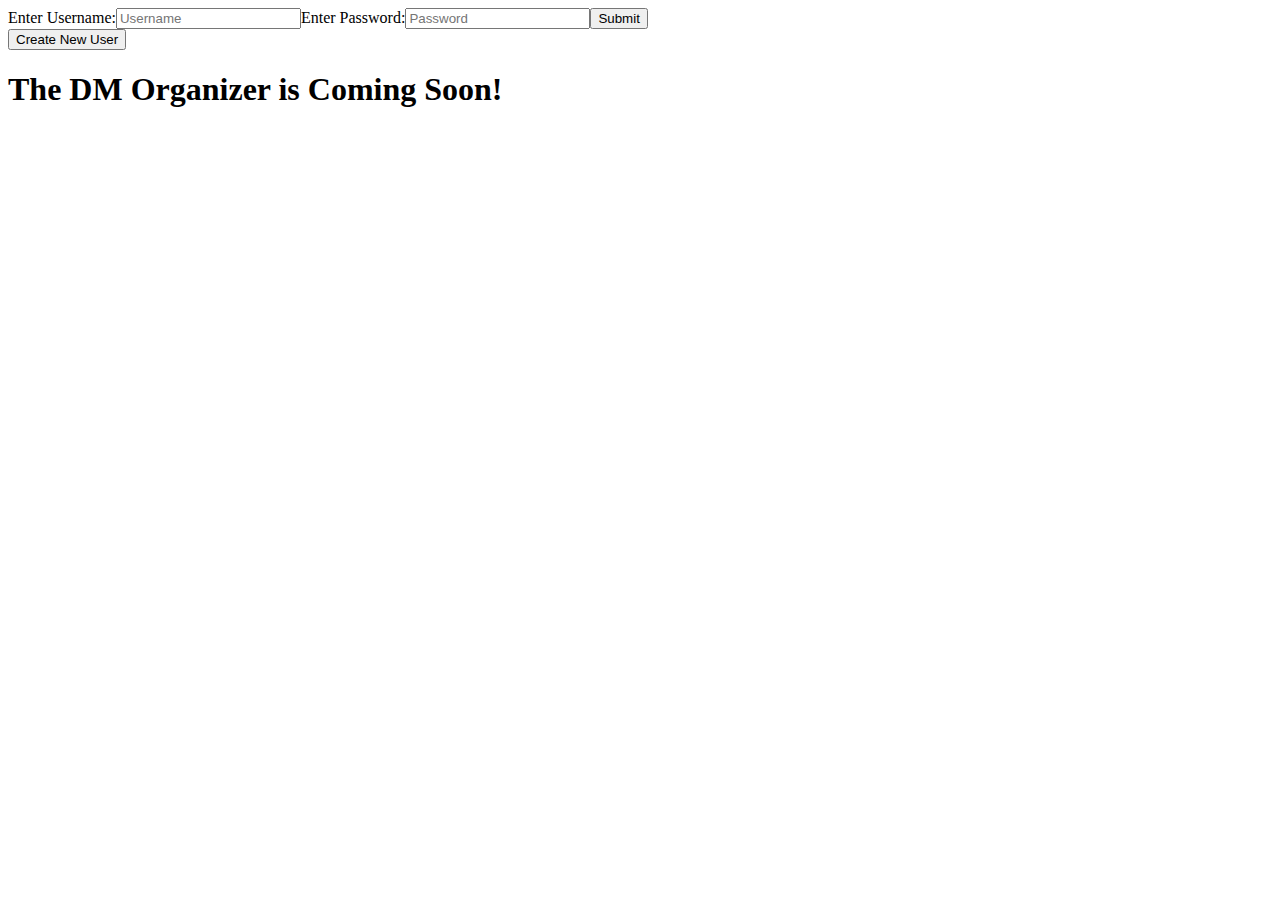
==== index.html @ e8d95a5f "condensed all pages into one page. JS now dynamically renders the sign in and create new user forms" ====
<!DOCTYPE html>
<html lang="en">
<head>
  <meta charset="UTF-8">
  <title>The DM Organzier</title>
  <script src="resources/JS/log-in.js" defer></script>
  <link rel="stylesheet" href = "resources/CSS/log-in.css">
</head>
<body>
  
<div id="topOfPage"></div>
  
<h1>The DM Organizer is Coming Soon!</h1>

</body>
</html>
---- resources/CSS/log-in.css ----
#loginForm{
  
}
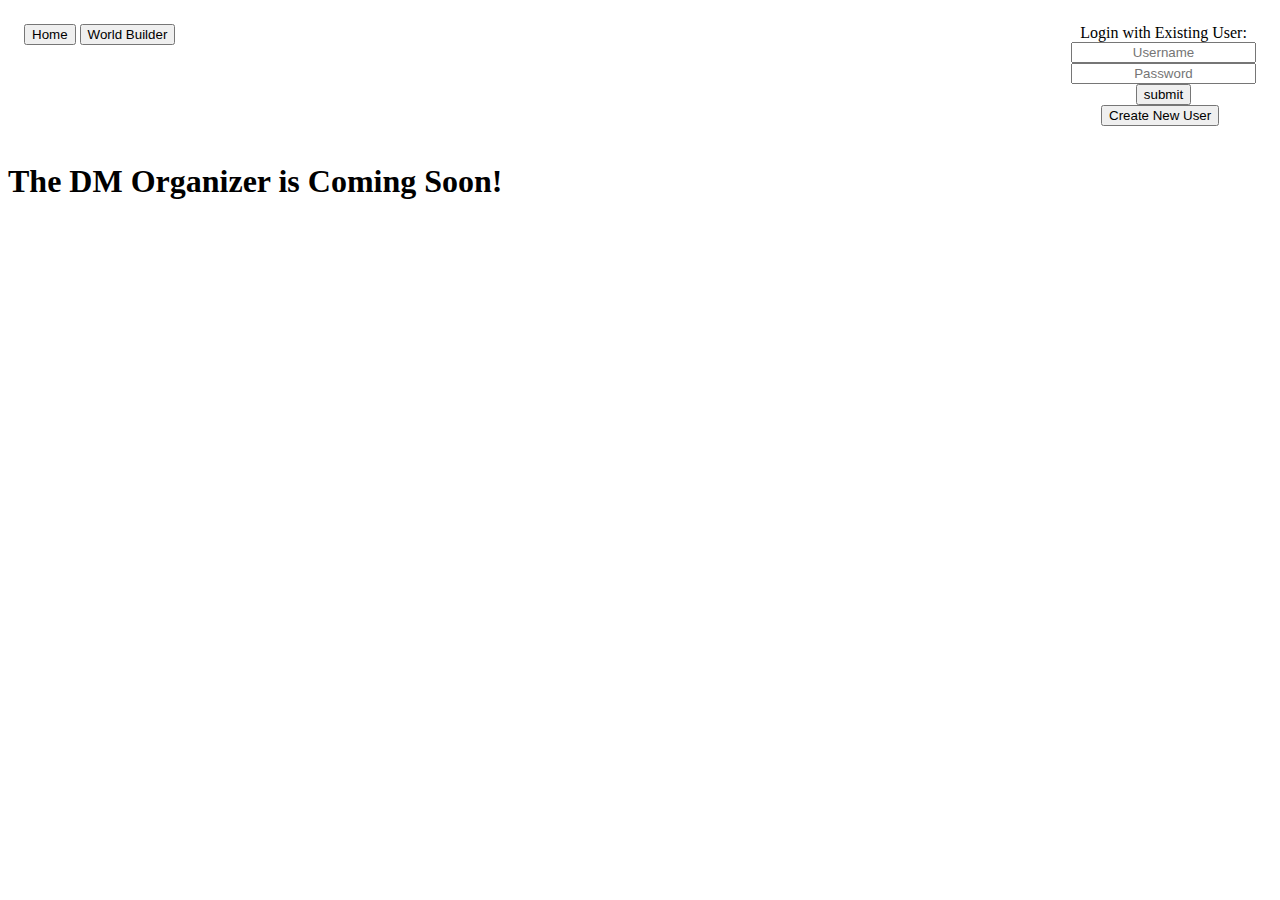
==== commit 35bad279: "added a pop up modal that will have all campaigns of a user. added 2nd modal where you will be able " ====
--- a/index.html
+++ b/index.html
@@ -3,12 +3,20 @@
 <head>
   <meta charset="UTF-8">
   <title>The DM Organzier</title>
-  <script src="resources/JS/log-in.js" defer></script>
+  <script src="resources/JS/nav_bar_log-in.js" defer></script>
+  <script src="resources/JS/app.js" defer></script>
+  <link rel="stylesheet" href = "resources/CSS/app.css">
   <link rel="stylesheet" href = "resources/CSS/log-in.css">
 </head>
 <body>
   
-<div id="topOfPage"></div>
+<div id="topOfPage">
+  <nav id = "navBar">
+    <button className="navButtons">Home</button>
+    <button id = "worldBuilderButton" className="navButtons">World Builder</button>
+  </nav>
+  <div id = "topRightOfPage"></div>
+</div>
   
 <h1>The DM Organizer is Coming Soon!</h1>
 
--- a/resources/CSS/app.css
+++ b/resources/CSS/app.css
@@ -0,0 +1,60 @@
+#topOfPage{
+  display: flex;
+  justify-content: space-between;
+}
+
+.modal {
+  position: fixed;
+  left: 0;
+  top: 0;
+  width: 100%;
+  height: 100%;
+  background-color: rgba(0, 0, 0, 0.5);
+  opacity: 0;
+  visibility: hidden;
+  transform: scale(1.1);
+  transition: visibility 0s linear 0.25s, opacity 0.25s 0s, transform 0.25s;
+}
+
+.modal-content {
+  position: absolute;
+  top: 50%;
+  left: 50%;
+  transform: translate(-50%, -50%);
+  background-color: white;
+  padding: 1rem 1.5rem;
+  width: 60rem;
+  height: 40rem;
+  border-radius: 0.5rem;
+}
+
+.new-campaign-modal-content {
+  position: absolute;
+  top: 50%;
+  left: 50%;
+  transform: translate(-50%, -50%);
+  background-color: white;
+  padding: 1rem 1.5rem;
+  width: 30rem;
+  height: 20rem;
+  border-radius: 0.5rem;
+}
+
+.close-button {
+  float: right;
+  width: 1.5rem;
+  line-height: 1.5rem;
+  text-align: center;
+  cursor: pointer;
+  border-radius: 0.25rem;
+  background-color: lightgray;
+}
+.close-button:hover {
+  background-color: darkgray;
+}
+.show-modal {
+  opacity: 1;
+  visibility: visible;
+  transform: scale(1.0);
+  transition: visibility 0s linear 0s, opacity 0.25s 0s, transform 0.25s;
+}
--- a/resources/CSS/log-in.css
+++ b/resources/CSS/log-in.css
@@ -1,3 +1,32 @@
+::-webkit-input-placeholder {
+  text-align: center;
+}
+
+#topOfPage{
+  
+  padding: 1rem;
+}
+
 #loginForm{
-  
+  display: flex;
+  flex-direction: column;
+  width: fit-content;
+  align-items: center;
+}
+
+#createNewUserButton{
+  position: relative;
+  left: 30px;
+}
+
+#newUserForm{
+  display: flex;
+  flex-direction: column;
+  width: fit-content;
+  align-items: center;
+}
+
+#cancelCreateNewUserButton{
+  position: relative;
+  left: 45px;
 }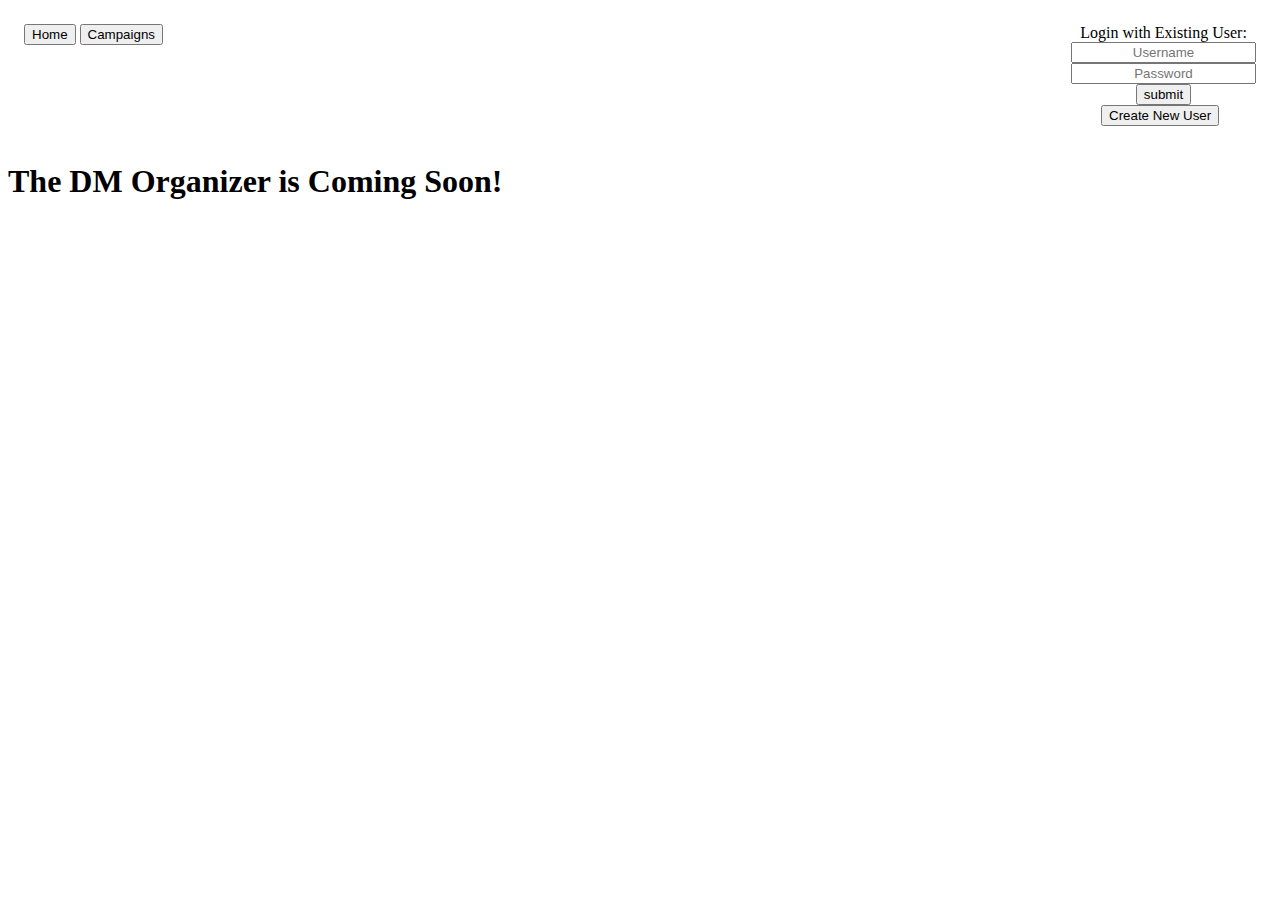
==== commit 501738bf: "added a modal that shows the current cards in a campaign" ====
--- a/index.html
+++ b/index.html
@@ -4,6 +4,8 @@
   <meta charset="UTF-8">
   <title>The DM Organzier</title>
   <script src="resources/JS/nav_bar_log-in.js" defer></script>
+  <script src="resources/JS/campaign_cards.js" defer></script>
+  <script src="resources/JS/cards_in_campaign.js" defer></script>
   <script src="resources/JS/app.js" defer></script>
   <link rel="stylesheet" href = "resources/CSS/app.css">
   <link rel="stylesheet" href = "resources/CSS/log-in.css">
@@ -13,7 +15,7 @@
 <div id="topOfPage">
   <nav id = "navBar">
     <button className="navButtons">Home</button>
-    <button id = "worldBuilderButton" className="navButtons">World Builder</button>
+    <button id = "worldBuilderButton" className="navButtons">Campaigns</button>
   </nav>
   <div id = "topRightOfPage"></div>
 </div>
--- a/resources/CSS/app.css
+++ b/resources/CSS/app.css
@@ -26,6 +26,15 @@
   width: 60rem;
   height: 40rem;
   border-radius: 0.5rem;
+  overflow-x: hidden; 
+  overflow-x: auto; 
+}
+
+#modalCampaignCards{
+  display: grid;
+  grid-template-columns: auto auto auto;
+  grid-gap: 50px 100px;
+  margin-top: 2rem;
 }
 
 .new-campaign-modal-content {
@@ -58,3 +67,57 @@
   transform: scale(1.0);
   transition: visibility 0s linear 0s, opacity 0.25s 0s, transform 0.25s;
 }
+
+#campaignCard{
+  width: 15rem;
+  background-color:rgb(238, 238, 238);
+  border-radius: 8px;
+}
+
+#campaignImage{
+  width: inherit;
+}
+
+#campaignTitle{
+  display: flex;
+  justify-content: space-evenly;
+  font-size: 30px;
+  margin-bottom: -6px;
+}
+
+#modalCardContainer{
+  display: grid;
+  grid-template-columns: auto auto auto auto;
+  grid-gap: 20px 20px;
+  margin-top: 2rem;
+  justify-content: center;
+}
+
+#cardContainer{
+  width: 220px;
+  height: 340px;
+  background-image: url("../images/blankCardBackground.jpg");
+  border-radius: 8px;
+  background-position: center;
+  background-size: cover;
+}
+
+#cardName{
+  justify-content: center;
+    display: flex;
+    padding-top: 3px;
+    margin-bottom: 4px;
+}
+
+#cardImage{
+  padding-left: 10px;
+  width: 200px;
+  height: 147px;
+}
+
+#shortDescription{
+  padding-left: 12px;
+  padding-top: 5px;
+  width: 195px;
+  height: 90px;
+}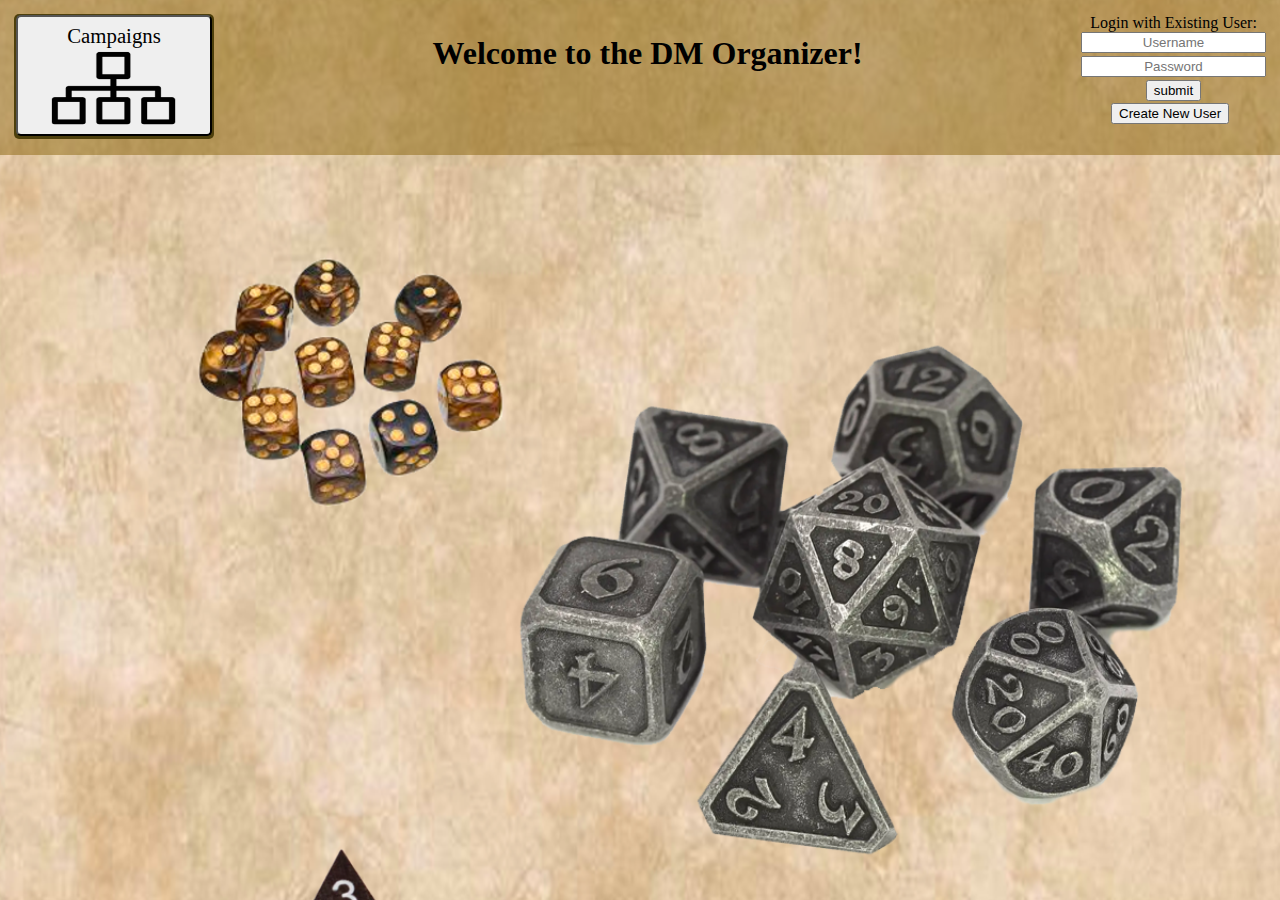
==== commit 32608ff9: "added an edit button to show card" ====
--- a/index.html
+++ b/index.html
@@ -6,6 +6,8 @@
   <script src="resources/JS/nav_bar_log-in.js" defer></script>
   <script src="resources/JS/campaign_cards.js" defer></script>
   <script src="resources/JS/cards_in_campaign.js" defer></script>
+  <script src="resources/JS/cards_in_campaign.js" defer></script>
+  <script src="resources/JS/show_card.js" defer></script>
   <script src="resources/JS/app.js" defer></script>
   <link rel="stylesheet" href = "resources/CSS/app.css">
   <link rel="stylesheet" href = "resources/CSS/log-in.css">
@@ -14,13 +16,14 @@
   
 <div id="topOfPage">
   <nav id = "navBar">
-    <button className="navButtons">Home</button>
-    <button id = "worldBuilderButton" className="navButtons">Campaigns</button>
+    <button id = "worldBuilderButton" className="navButtons">Campaigns
+      <img id ="campaignButtonImage" src="./resources/images/campaignsIcon.png" >
+    </button>
   </nav>
+  <h1>Welcome to the DM Organizer!</h1>
   <div id = "topRightOfPage"></div>
 </div>
   
-<h1>The DM Organizer is Coming Soon!</h1>
 
 </body>
 </html>--- a/resources/CSS/app.css
+++ b/resources/CSS/app.css
@@ -1,3 +1,18 @@
+body{
+  background-image: URL(https://bhf-cdn.azureedge.net/bhf-blob-prod/0008985_willow-ale-faux-parchment-texture_600.jpeg);
+  background-image: URL(../images/splashPAgeOverlay.png);
+  background-size: cover;
+}
+
+input{
+margin-bottom: 3px;
+}
+
+h1{
+  display: flex; 
+  justify-content: center;
+}
+
 #topOfPage{
   display: flex;
   justify-content: space-between;
@@ -13,7 +28,7 @@
   opacity: 0;
   visibility: hidden;
   transform: scale(1.1);
-  transition: visibility 0s linear 0.25s, opacity 0.25s 0s, transform 0.25s;
+  transition: visibility .25s linear 0.25s, opacity 0.25s 0s, transform 0.25s;
 }
 
 .modal-content {
@@ -65,24 +80,29 @@
   opacity: 1;
   visibility: visible;
   transform: scale(1.0);
-  transition: visibility 0s linear 0s, opacity 0.25s 0s, transform 0.25s;
-}
-
-#campaignCard{
+  transition: visibility .25s linear 0s, opacity 0.25s 0s, transform 0.25s;
+}
+
+.campaignCard{
   width: 15rem;
   background-color:rgb(238, 238, 238);
   border-radius: 8px;
 }
 
+.campaignCard:hover{
+  transform: scale(1.1);
+  box-shadow: 0 16px 32px 0 rgba(0,0,0,0.2);
+}
+
 #campaignImage{
   width: inherit;
 }
 
 #campaignTitle{
   display: flex;
-  justify-content: space-evenly;
+  justify-content: center;
   font-size: 30px;
-  margin-bottom: -6px;
+  margin: 20px;
 }
 
 #modalCardContainer{
@@ -93,7 +113,7 @@
   justify-content: center;
 }
 
-#cardContainer{
+.cardContainer{
   width: 220px;
   height: 340px;
   background-image: url("../images/blankCardBackground.jpg");
@@ -102,11 +122,16 @@
   background-size: cover;
 }
 
+.cardContainer:hover{
+  transform: scale(1.1);
+  box-shadow: 0 16px 32px 0 rgba(0,0,0,0.2);
+}
+
 #cardName{
   justify-content: center;
-    display: flex;
-    padding-top: 3px;
-    margin-bottom: 4px;
+  display: flex;
+  padding-top: 3px;
+  margin-bottom: 4px;
 }
 
 #cardImage{
@@ -120,4 +145,152 @@
   padding-top: 5px;
   width: 195px;
   height: 90px;
-}+}
+
+#card-modal-content{
+  position: absolute;
+  top: 50%;
+  left: 50%;
+  transform: translate(-50%, -50%);
+  background-color: white;
+  padding: 1rem 1.5rem;
+  width: 40rem;
+  height: 40rem;
+  border-radius: 0.5rem;
+  overflow-x: hidden; 
+  overflow-x: auto; 
+}
+
+#parentCardDiv{
+  display: grid;
+  grid-template-columns: auto auto auto auto auto;
+  grid-gap: 10px 10px;
+  margin-top: 2rem;
+  justify-content: center;
+}
+
+#childCardDiv{
+  display: grid;
+  grid-template-columns: auto auto auto auto auto;
+  grid-gap: 10px 10px;
+  margin-top: 2rem;
+  justify-content: center;
+}
+
+.relationshipCardCard{
+  width: 140px;
+  height: 200px;
+  background-image: url("../images/blankCardBackground.jpg");
+  border-radius: 8px;
+  background-position: center;
+  background-size: cover;
+}
+
+.relationshipCardCard:hover{
+  transform: scale(1.05);
+  box-shadow: 0 16px 32px 0 rgba(0,0,0,0.2);
+}
+
+.relationshipCardImage{
+  padding-left: 11px;
+  width: 117px;
+  height: 86px;
+  margin-top: 24px;
+}
+
+.relationshipCardName{
+  display: flex;
+  justify-content: center;
+  margin-top: 26px;
+}
+
+#showCardName{
+  background-color: #b9b5b5;
+  display: flex;
+  justify-content: center;
+  font-size: 2rem;
+  border-style: solid;
+  border-radius: 9px;
+  border-color: #b9b5b5;
+}
+
+#showCardDescription{
+  display: flex;
+  justify-content: center;
+  font-size: 1.3rem;
+  text-decoration: underline;
+}
+
+#showCardText{
+  display: flex;
+  justify-content: center;
+  margin-top: 4rem;
+}
+
+#updateCardForm{
+  display: flex;
+  flex-direction: column;
+  margin: auto;
+}
+
+#updateTile{
+  display: flex;
+margin-top: 2rem;
+height: 37px;
+font-size: 2rem;
+text-align: center;
+font-weight: bold;
+font-family: serif;
+position: relative;
+left: 10px;
+}
+
+#updateShortDescription{
+  display: flex;
+  justify-content: center;
+  font-size: 1.3rem;
+  text-align: center;
+  font-family: serif;
+  position: relative;
+  left: 10px;
+  margin-top: 1.8rem;
+}
+
+#updateText{
+  display: flex;
+  justify-content: center;
+  margin-top: 4rem;
+  text-align: center;
+  position: relative;
+  font-family: serif;
+  font-size: 1rem;
+  left: 10px;
+  height: 230px;
+  width: 612px;
+}
+
+#updateImage{
+  display: flex;
+  justify-content: center;
+  margin-top: 2rem;
+  text-align: center;
+  position: relative;
+  font-family: serif;
+  font-size: 1rem;
+  left: 10px;
+}
+
+#updateSubmitButton{
+  display: flex;
+  justify-content: center;
+  position: relative;
+  font-family: serif;
+  font-size: 1rem;
+  left: 10px;
+  margin-top: 2rem;
+}
+
+
+
+
+ --- a/resources/CSS/log-in.css
+++ b/resources/CSS/log-in.css
@@ -3,8 +3,10 @@
 }
 
 #topOfPage{
-  
   padding: 1rem;
+  background-color: RGBA(138, 99, 11, 0.5);
+  margin: -10px;
+  height: 125px;
 }
 
 #loginForm{
@@ -14,9 +16,22 @@
   align-items: center;
 }
 
+#welcomeMessage{
+  font-size: 1.5rem;
+}
+
+#signoutButton{
+  position: relative;
+  left: 22px;
+  width: 85px;
+  height: 40px;
+  border-radius: 4px;
+}
+
 #createNewUserButton{
   position: relative;
   left: 30px;
+  margin-top: 2px;
 }
 
 #newUserForm{
@@ -28,5 +43,31 @@
 
 #cancelCreateNewUserButton{
   position: relative;
-  left: 45px;
+  left: 40px;
+}
+
+#navBar{
+  background-color: #4e400c;
+  width: 200px;
+  border-radius: 5px;
+}
+
+#worldBuilderButton{
+  font-family: serif;
+  width: 196px;
+  height: 121px;
+  border-radius: 5px;
+  position: relative;
+  left: 2px;
+  top: 1px;
+  font-size: 1.3rem;
+
+}
+
+#campaignButtonImage{
+  width: 135px;
+  height: 94px;
+  margin-top: -6px;
+  margin-bottom: -13px;
+
 }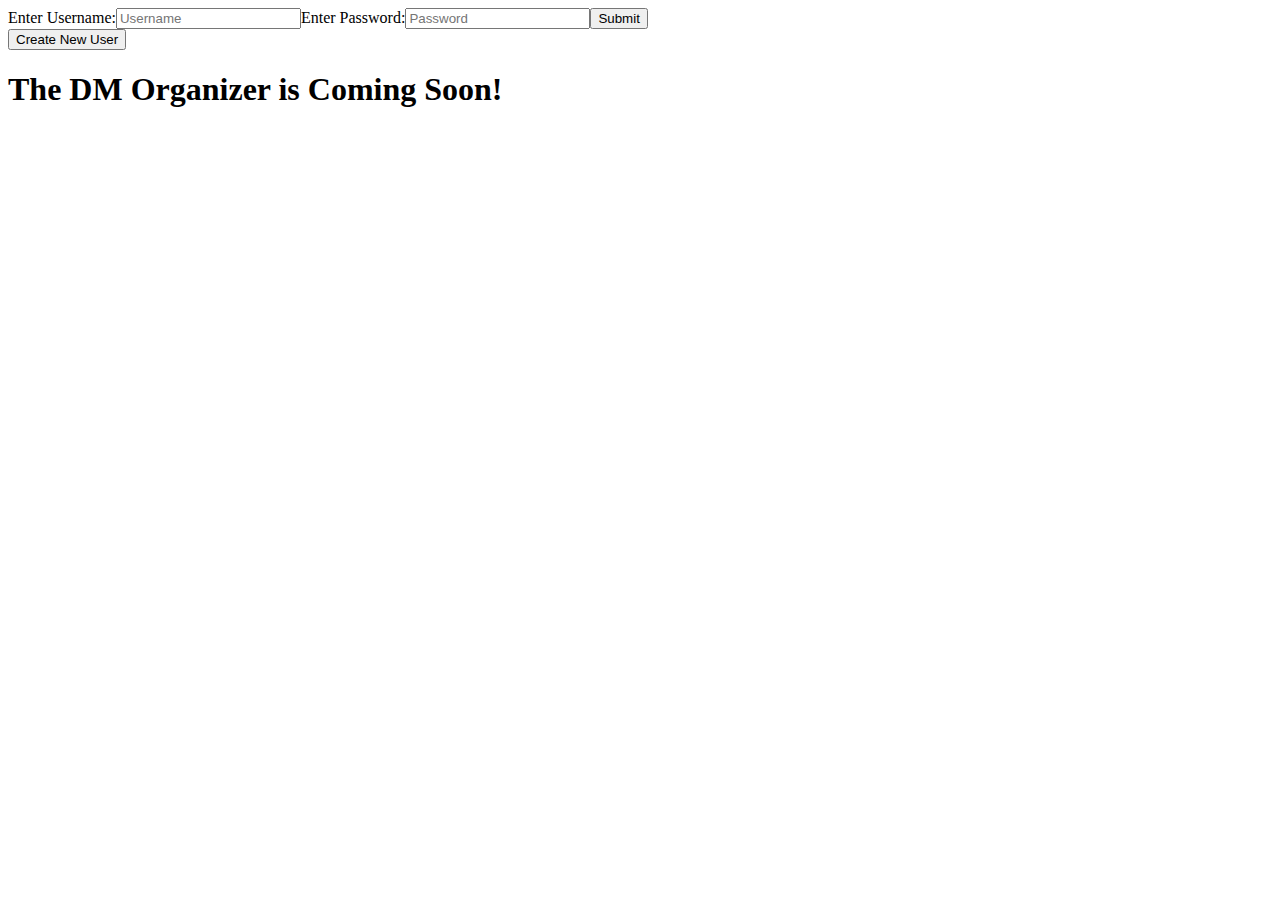
==== commit a303c34e: "Merge pull request #1 from meniality/loginPage" ====
--- a/index.html
+++ b/index.html
@@ -3,27 +3,14 @@
 <head>
   <meta charset="UTF-8">
   <title>The DM Organzier</title>
-  <script src="resources/JS/nav_bar_log-in.js" defer></script>
-  <script src="resources/JS/campaign_cards.js" defer></script>
-  <script src="resources/JS/cards_in_campaign.js" defer></script>
-  <script src="resources/JS/cards_in_campaign.js" defer></script>
-  <script src="resources/JS/show_card.js" defer></script>
-  <script src="resources/JS/app.js" defer></script>
-  <link rel="stylesheet" href = "resources/CSS/app.css">
+  <script src="resources/JS/log-in.js" defer></script>
   <link rel="stylesheet" href = "resources/CSS/log-in.css">
 </head>
 <body>
   
-<div id="topOfPage">
-  <nav id = "navBar">
-    <button id = "worldBuilderButton" className="navButtons">Campaigns
-      <img id ="campaignButtonImage" src="./resources/images/campaignsIcon.png" >
-    </button>
-  </nav>
-  <h1>Welcome to the DM Organizer!</h1>
-  <div id = "topRightOfPage"></div>
-</div>
+<div id="topOfPage"></div>
   
+<h1>The DM Organizer is Coming Soon!</h1>
 
 </body>
 </html>--- a/resources/CSS/log-in.css
+++ b/resources/CSS/log-in.css
@@ -1,73 +1,3 @@
-::-webkit-input-placeholder {
-  text-align: center;
-}
-
-#topOfPage{
-  padding: 1rem;
-  background-color: RGBA(138, 99, 11, 0.5);
-  margin: -10px;
-  height: 125px;
-}
-
 #loginForm{
-  display: flex;
-  flex-direction: column;
-  width: fit-content;
-  align-items: center;
-}
-
-#welcomeMessage{
-  font-size: 1.5rem;
-}
-
-#signoutButton{
-  position: relative;
-  left: 22px;
-  width: 85px;
-  height: 40px;
-  border-radius: 4px;
-}
-
-#createNewUserButton{
-  position: relative;
-  left: 30px;
-  margin-top: 2px;
-}
-
-#newUserForm{
-  display: flex;
-  flex-direction: column;
-  width: fit-content;
-  align-items: center;
-}
-
-#cancelCreateNewUserButton{
-  position: relative;
-  left: 40px;
-}
-
-#navBar{
-  background-color: #4e400c;
-  width: 200px;
-  border-radius: 5px;
-}
-
-#worldBuilderButton{
-  font-family: serif;
-  width: 196px;
-  height: 121px;
-  border-radius: 5px;
-  position: relative;
-  left: 2px;
-  top: 1px;
-  font-size: 1.3rem;
-
-}
-
-#campaignButtonImage{
-  width: 135px;
-  height: 94px;
-  margin-top: -6px;
-  margin-bottom: -13px;
-
+  
 }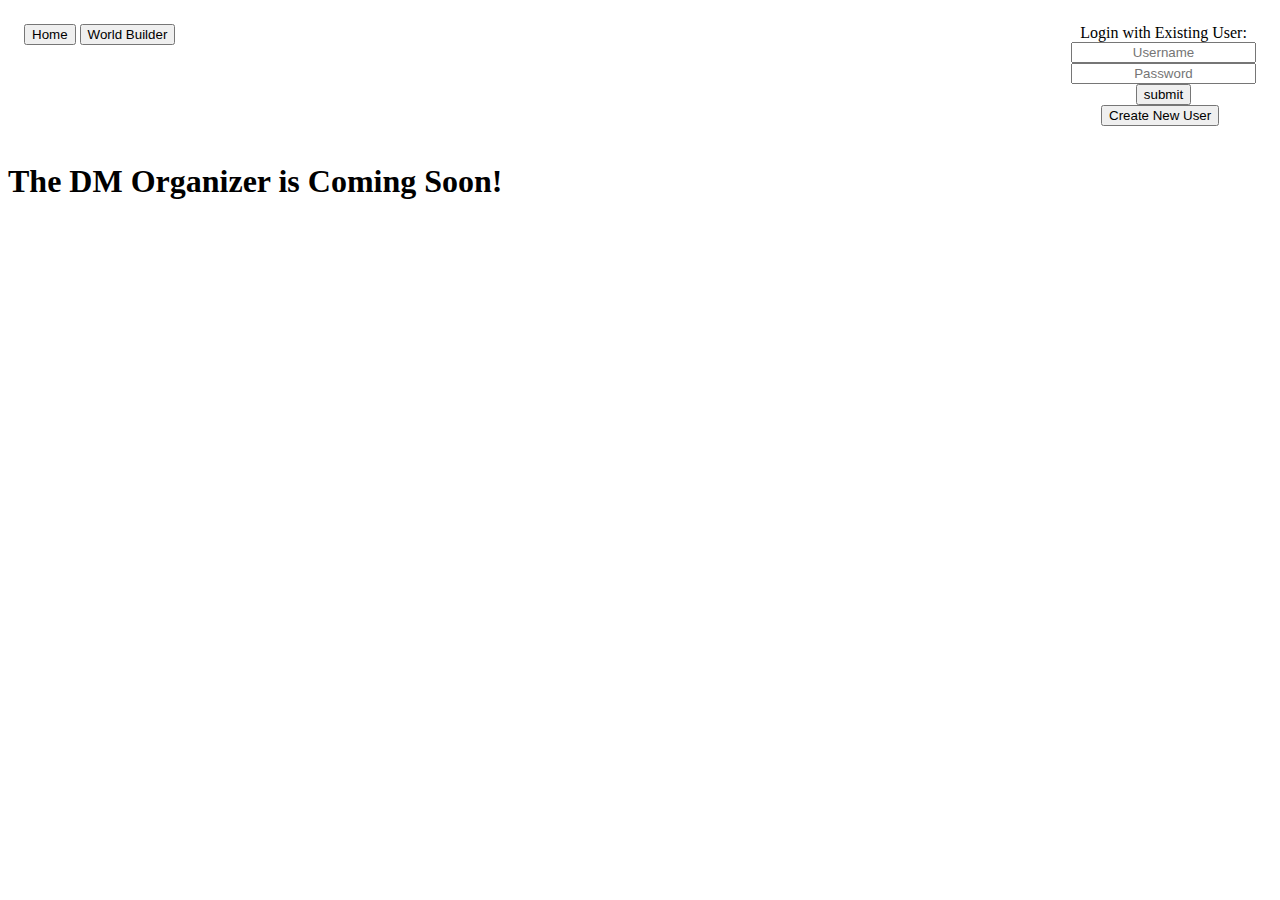
==== commit 936cdb06: "Merge pull request #2 from meniality/createCampaign" ====
--- a/index.html
+++ b/index.html
@@ -3,12 +3,20 @@
 <head>
   <meta charset="UTF-8">
   <title>The DM Organzier</title>
-  <script src="resources/JS/log-in.js" defer></script>
+  <script src="resources/JS/nav_bar_log-in.js" defer></script>
+  <script src="resources/JS/app.js" defer></script>
+  <link rel="stylesheet" href = "resources/CSS/app.css">
   <link rel="stylesheet" href = "resources/CSS/log-in.css">
 </head>
 <body>
   
-<div id="topOfPage"></div>
+<div id="topOfPage">
+  <nav id = "navBar">
+    <button className="navButtons">Home</button>
+    <button id = "worldBuilderButton" className="navButtons">World Builder</button>
+  </nav>
+  <div id = "topRightOfPage"></div>
+</div>
   
 <h1>The DM Organizer is Coming Soon!</h1>
 
--- a/resources/CSS/app.css
+++ b/resources/CSS/app.css
@@ -0,0 +1,86 @@
+#topOfPage{
+  display: flex;
+  justify-content: space-between;
+}
+
+.modal {
+  position: fixed;
+  left: 0;
+  top: 0;
+  width: 100%;
+  height: 100%;
+  background-color: rgba(0, 0, 0, 0.5);
+  opacity: 0;
+  visibility: hidden;
+  transform: scale(1.1);
+  transition: visibility 0s linear 0.25s, opacity 0.25s 0s, transform 0.25s;
+}
+
+.modal-content {
+  position: absolute;
+  top: 50%;
+  left: 50%;
+  transform: translate(-50%, -50%);
+  background-color: white;
+  padding: 1rem 1.5rem;
+  width: 60rem;
+  height: 40rem;
+  border-radius: 0.5rem;
+  overflow-x: hidden; 
+  overflow-x: auto; 
+}
+
+#modalCampaignCards{
+  display: grid;
+  grid-template-columns: auto auto auto;
+  grid-gap: 50px 100px;
+  margin-top: 2rem;
+}
+
+.new-campaign-modal-content {
+  position: absolute;
+  top: 50%;
+  left: 50%;
+  transform: translate(-50%, -50%);
+  background-color: white;
+  padding: 1rem 1.5rem;
+  width: 30rem;
+  height: 20rem;
+  border-radius: 0.5rem;
+}
+
+.close-button {
+  float: right;
+  width: 1.5rem;
+  line-height: 1.5rem;
+  text-align: center;
+  cursor: pointer;
+  border-radius: 0.25rem;
+  background-color: lightgray;
+}
+.close-button:hover {
+  background-color: darkgray;
+}
+.show-modal {
+  opacity: 1;
+  visibility: visible;
+  transform: scale(1.0);
+  transition: visibility 0s linear 0s, opacity 0.25s 0s, transform 0.25s;
+}
+
+#campaignCard{
+  width: 15rem;
+  background-color:rgb(238, 238, 238);
+  border-radius: 8px;
+}
+
+#campaignImage{
+  width: inherit;
+}
+
+#campaignTitle{
+  display: flex;
+  justify-content: space-evenly;
+  font-size: 30px;
+  margin-bottom: -6px;
+}
--- a/resources/CSS/log-in.css
+++ b/resources/CSS/log-in.css
@@ -1,3 +1,32 @@
+::-webkit-input-placeholder {
+  text-align: center;
+}
+
+#topOfPage{
+  
+  padding: 1rem;
+}
+
 #loginForm{
-  
+  display: flex;
+  flex-direction: column;
+  width: fit-content;
+  align-items: center;
+}
+
+#createNewUserButton{
+  position: relative;
+  left: 30px;
+}
+
+#newUserForm{
+  display: flex;
+  flex-direction: column;
+  width: fit-content;
+  align-items: center;
+}
+
+#cancelCreateNewUserButton{
+  position: relative;
+  left: 45px;
 }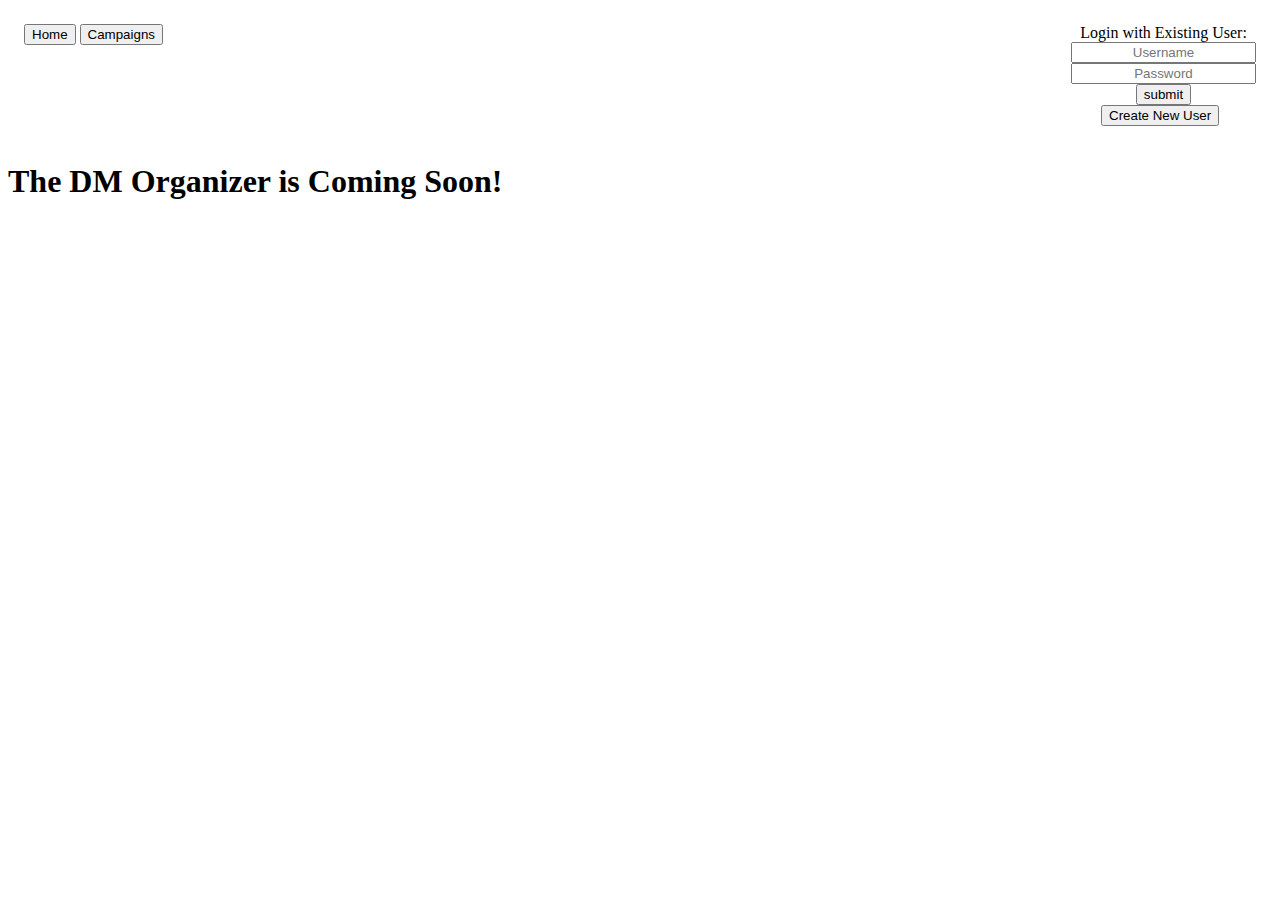
==== commit a80f8878: "Merge pull request #3 from meniality/cardsincampaign" ====
--- a/index.html
+++ b/index.html
@@ -4,6 +4,8 @@
   <meta charset="UTF-8">
   <title>The DM Organzier</title>
   <script src="resources/JS/nav_bar_log-in.js" defer></script>
+  <script src="resources/JS/campaign_cards.js" defer></script>
+  <script src="resources/JS/cards_in_campaign.js" defer></script>
   <script src="resources/JS/app.js" defer></script>
   <link rel="stylesheet" href = "resources/CSS/app.css">
   <link rel="stylesheet" href = "resources/CSS/log-in.css">
@@ -13,7 +15,7 @@
 <div id="topOfPage">
   <nav id = "navBar">
     <button className="navButtons">Home</button>
-    <button id = "worldBuilderButton" className="navButtons">World Builder</button>
+    <button id = "worldBuilderButton" className="navButtons">Campaigns</button>
   </nav>
   <div id = "topRightOfPage"></div>
 </div>
--- a/resources/CSS/app.css
+++ b/resources/CSS/app.css
@@ -84,3 +84,40 @@
   font-size: 30px;
   margin-bottom: -6px;
 }
+
+#modalCardContainer{
+  display: grid;
+  grid-template-columns: auto auto auto auto;
+  grid-gap: 20px 20px;
+  margin-top: 2rem;
+  justify-content: center;
+}
+
+#cardContainer{
+  width: 220px;
+  height: 340px;
+  background-image: url("../images/blankCardBackground.jpg");
+  border-radius: 8px;
+  background-position: center;
+  background-size: cover;
+}
+
+#cardName{
+  justify-content: center;
+    display: flex;
+    padding-top: 3px;
+    margin-bottom: 4px;
+}
+
+#cardImage{
+  padding-left: 10px;
+  width: 200px;
+  height: 147px;
+}
+
+#shortDescription{
+  padding-left: 12px;
+  padding-top: 5px;
+  width: 195px;
+  height: 90px;
+}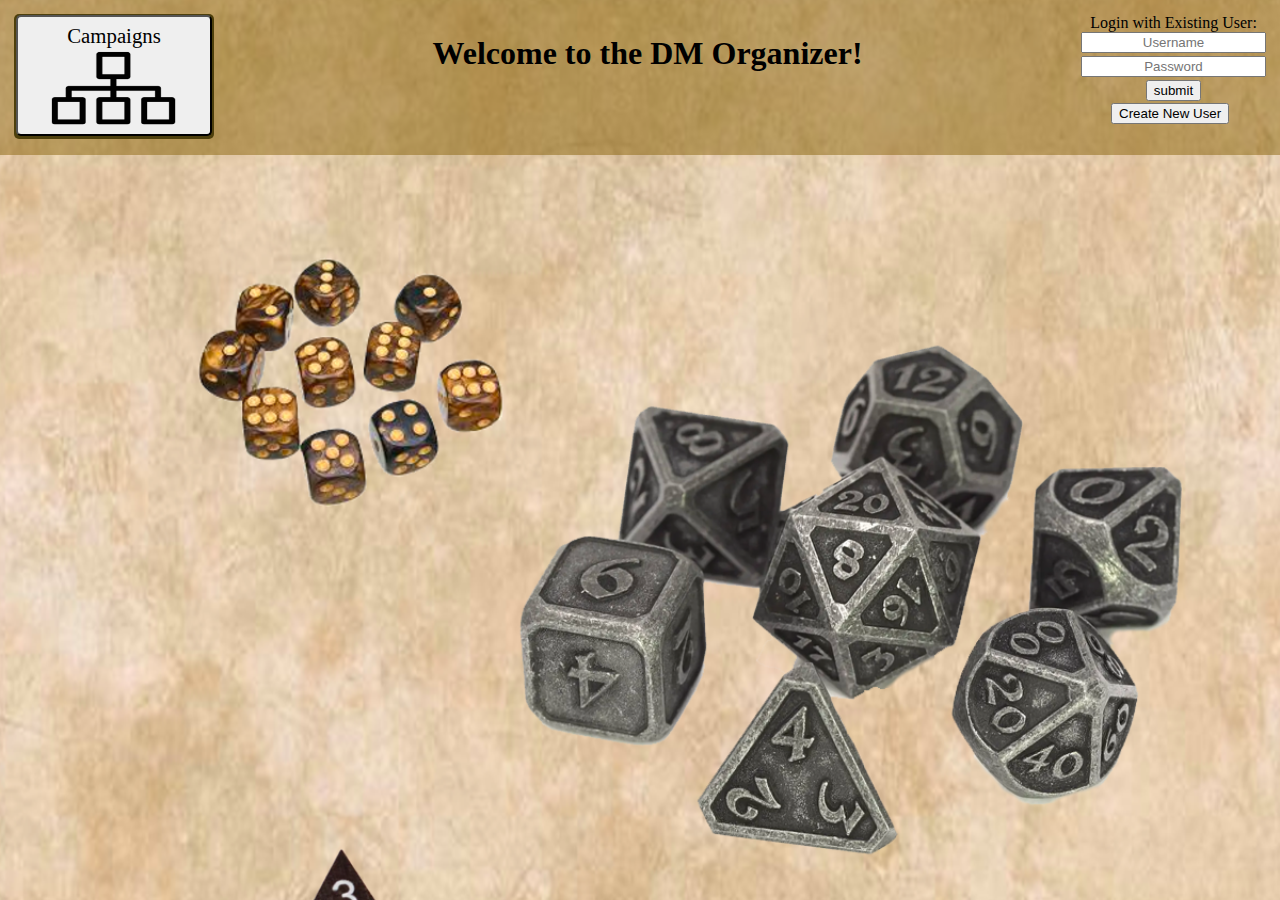
==== commit 73761439: "Merge pull request #4 from meniality/showCards" ====
--- a/index.html
+++ b/index.html
@@ -6,6 +6,8 @@
   <script src="resources/JS/nav_bar_log-in.js" defer></script>
   <script src="resources/JS/campaign_cards.js" defer></script>
   <script src="resources/JS/cards_in_campaign.js" defer></script>
+  <script src="resources/JS/cards_in_campaign.js" defer></script>
+  <script src="resources/JS/show_card.js" defer></script>
   <script src="resources/JS/app.js" defer></script>
   <link rel="stylesheet" href = "resources/CSS/app.css">
   <link rel="stylesheet" href = "resources/CSS/log-in.css">
@@ -14,13 +16,14 @@
   
 <div id="topOfPage">
   <nav id = "navBar">
-    <button className="navButtons">Home</button>
-    <button id = "worldBuilderButton" className="navButtons">Campaigns</button>
+    <button id = "worldBuilderButton" className="navButtons">Campaigns
+      <img id ="campaignButtonImage" src="./resources/images/campaignsIcon.png" >
+    </button>
   </nav>
+  <h1>Welcome to the DM Organizer!</h1>
   <div id = "topRightOfPage"></div>
 </div>
   
-<h1>The DM Organizer is Coming Soon!</h1>
 
 </body>
 </html>--- a/resources/CSS/app.css
+++ b/resources/CSS/app.css
@@ -1,3 +1,18 @@
+body{
+  background-image: URL(https://bhf-cdn.azureedge.net/bhf-blob-prod/0008985_willow-ale-faux-parchment-texture_600.jpeg);
+  background-image: URL(../images/splashPAgeOverlay.png);
+  background-size: cover;
+}
+
+input{
+margin-bottom: 3px;
+}
+
+h1{
+  display: flex; 
+  justify-content: center;
+}
+
 #topOfPage{
   display: flex;
   justify-content: space-between;
@@ -13,7 +28,7 @@
   opacity: 0;
   visibility: hidden;
   transform: scale(1.1);
-  transition: visibility 0s linear 0.25s, opacity 0.25s 0s, transform 0.25s;
+  transition: visibility .25s all ease .25s, opacity 0.25s 0s, transform 0.25s;
 }
 
 .modal-content {
@@ -65,24 +80,29 @@
   opacity: 1;
   visibility: visible;
   transform: scale(1.0);
-  transition: visibility 0s linear 0s, opacity 0.25s 0s, transform 0.25s;
-}
-
-#campaignCard{
+  transition: visibility .25s linear 0s, opacity 0.25s 0s, transform 0.25s;
+}
+
+.campaignCard{
   width: 15rem;
   background-color:rgb(238, 238, 238);
   border-radius: 8px;
 }
 
+.campaignCard:hover{
+  transform: scale(1.1);
+  box-shadow: 0 16px 32px 0 rgba(0,0,0,0.2);
+}
+
 #campaignImage{
   width: inherit;
 }
 
 #campaignTitle{
   display: flex;
-  justify-content: space-evenly;
+  justify-content: center;
   font-size: 30px;
-  margin-bottom: -6px;
+  margin: 20px;
 }
 
 #modalCardContainer{
@@ -93,7 +113,7 @@
   justify-content: center;
 }
 
-#cardContainer{
+.cardContainer{
   width: 220px;
   height: 340px;
   background-image: url("../images/blankCardBackground.jpg");
@@ -102,11 +122,16 @@
   background-size: cover;
 }
 
+.cardContainer:hover{
+  transform: scale(1.1);
+  box-shadow: 0 16px 32px 0 rgba(0,0,0,0.2);
+}
+
 #cardName{
   justify-content: center;
-    display: flex;
-    padding-top: 3px;
-    margin-bottom: 4px;
+  display: flex;
+  padding-top: 3px;
+  margin-bottom: 4px;
 }
 
 #cardImage{
@@ -120,4 +145,168 @@
   padding-top: 5px;
   width: 195px;
   height: 90px;
-}+}
+
+#card-modal-content{
+  position: absolute;
+  top: 50%;
+  left: 50%;
+  transform: translate(-50%, -50%);
+  background-color: white;
+  padding: 1rem 1.5rem;
+  width: 40rem;
+  height: 40rem;
+  border-radius: 0.5rem;
+  overflow-x: hidden; 
+  overflow-x: auto; 
+}
+
+#parentCardDiv{
+  display: grid;
+  grid-template-columns: auto auto auto auto auto;
+  grid-gap: 10px 10px;
+  margin-top: 2rem;
+  justify-content: center;
+}
+
+#childCardDiv{
+  display: grid;
+  grid-template-columns: auto auto auto auto auto;
+  grid-gap: 10px 10px;
+  margin-top: 2rem;
+  justify-content: center;
+}
+
+.relationshipCardCard{
+  width: 140px;
+  height: 200px;
+  background-image: url("../images/blankCardBackground.jpg");
+  border-radius: 8px;
+  background-position: center;
+  background-size: cover;
+}
+
+.relationshipCardCard:hover{
+  transform: scale(1.05);
+  box-shadow: 0 16px 32px 0 rgba(0,0,0,0.2);
+}
+
+.relationshipCardImage{
+  padding-left: 11px;
+  width: 117px;
+  height: 86px;
+  margin-top: 24px;
+}
+
+.relationshipCardName{
+  display: flex;
+  justify-content: center;
+  margin-top: 26px;
+}
+
+#showCardName{
+  background-color: #b9b5b5;
+  display: flex;
+  justify-content: center;
+  font-size: 2rem;
+  border-style: solid;
+  border-radius: 9px;
+  border-color: #b9b5b5;
+}
+
+#showCardDescription{
+  display: flex;
+  justify-content: center;
+  font-size: 1.3rem;
+  text-decoration: underline;
+}
+
+#showCardText{
+  display: flex;
+  justify-content: center;
+  margin-top: 4rem;
+}
+
+#showCardImage{
+  width: 100%;
+}
+
+#updateCardForm{
+  display: flex;
+  flex-direction: column;
+  margin: auto;
+}
+
+#updateTile{
+  display: flex;
+margin-top: 2rem;
+height: 37px;
+font-size: 2rem;
+text-align: center;
+font-weight: bold;
+font-family: serif;
+position: relative;
+left: 10px;
+}
+
+#updateShortDescription{
+  display: flex;
+  justify-content: center;
+  font-size: 1.3rem;
+  text-align: center;
+  font-family: serif;
+  position: relative;
+  left: 10px;
+  margin-top: 1.8rem;
+}
+
+#updateText{
+  display: flex;
+  justify-content: center;
+  margin-top: 4rem;
+  text-align: center;
+  position: relative;
+  font-family: serif;
+  font-size: 1rem;
+  left: 10px;
+  height: 230px;
+  width: 612px;
+}
+
+#updateImage{
+  display: flex;
+  justify-content: center;
+  margin-top: 2rem;
+  text-align: center;
+  position: relative;
+  font-family: serif;
+  font-size: 1rem;
+  left: 10px;
+}
+
+#updateSubmitButton{
+  display: flex;
+  justify-content: center;
+  position: relative;
+  font-family: serif;
+  font-size: 1rem;
+  left: 10px;
+  margin-top: 2rem;
+}
+
+#removeButton{
+  border-radius: 6px;
+  bottom: 7px;
+  background-color: RGBA(0,0,0,.1);
+  left: 32px;
+  position: relative;
+  font-size: 1.1rem;
+  border-style: none;
+}
+
+#removeButton:hover{
+  transform: scale(1.1);
+  box-shadow: 0 16px 32px 0 rgba(0,0,0,0.2)
+}
+
+ --- a/resources/CSS/log-in.css
+++ b/resources/CSS/log-in.css
@@ -3,8 +3,10 @@
 }
 
 #topOfPage{
-  
   padding: 1rem;
+  background-color: RGBA(138, 99, 11, 0.5);
+  margin: -10px;
+  height: 125px;
 }
 
 #loginForm{
@@ -14,9 +16,22 @@
   align-items: center;
 }
 
+#welcomeMessage{
+  font-size: 1.5rem;
+}
+
+#signoutButton{
+  position: relative;
+  left: 22px;
+  width: 85px;
+  height: 40px;
+  border-radius: 4px;
+}
+
 #createNewUserButton{
   position: relative;
   left: 30px;
+  margin-top: 2px;
 }
 
 #newUserForm{
@@ -28,5 +43,31 @@
 
 #cancelCreateNewUserButton{
   position: relative;
-  left: 45px;
+  left: 40px;
+}
+
+#navBar{
+  background-color: #4e400c;
+  width: 200px;
+  border-radius: 5px;
+}
+
+#worldBuilderButton{
+  font-family: serif;
+  width: 196px;
+  height: 121px;
+  border-radius: 5px;
+  position: relative;
+  left: 2px;
+  top: 1px;
+  font-size: 1.3rem;
+
+}
+
+#campaignButtonImage{
+  width: 135px;
+  height: 94px;
+  margin-top: -6px;
+  margin-bottom: -13px;
+
 }